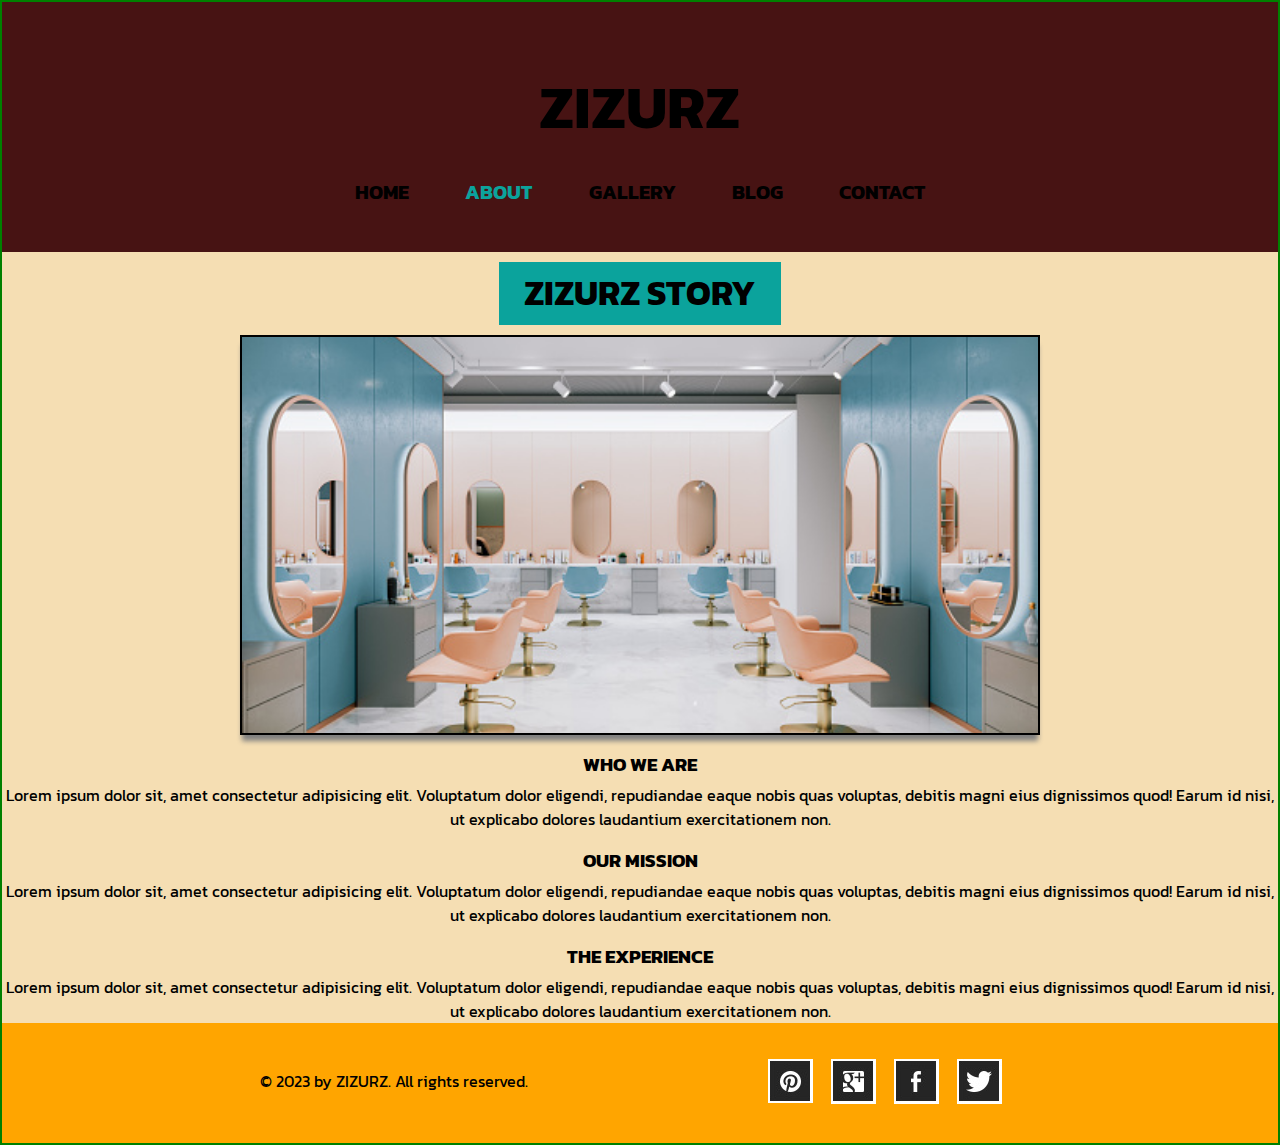
==== pages/about.html @ 16286137 "update about/gallery pg" ====
<html lang="en">
<head>
    <meta charset="UTF-8">
    <meta http-equiv="X-UA-Compatible" content="IE=edge">
    <meta name="viewport" content="width=device-width, initial-scale=1.0">
    <link rel="preconnect" href="https://fonts.googleapis.com">
    <link rel="preconnect" href="https://fonts.gstatic.com" crossorigin>
    <link href="https://fonts.googleapis.com/css2?family=Kanit:wght@300&display=swap" rel="stylesheet">
    <title>checkPointWeb</title>
    <link rel="stylesheet" href="../styles/reset.css">
    <link rel="stylesheet" href="../styles/about-styles.css">
  
</head>
<body>
    <div class="main-container">
      <header>
        <nav class="nav-bar">
          <a href="#" class="nav-brand">ZIZURZ</a>
          <ul class="menu">
              <li><a href="../index.html" class="home-active">Home</a></li>
              <li><a href="./about.html" class="about-active">About</a></li>
              <li><a href="./gallery.html" class="gallery-active" >Gallery</a></li>
              <li><a href="./blog.html" >Blog</a></li>
              <li><a href="./contact.html" >Contact</a></li>
          </ul>
        </nav>
        <div class="hamburger">
          <!-- <span class="bar"></span>
          <span class="bar"></span>
          <span class="bar"></span> -->
        </div>
      </header>
      <main id="body">
        <div class="h1-box">
            <h1 >zizurz story</h1>
        </div>
        <div class="about-content">
            <img src="../img/hairsalon-4.jpg" alt="">
        
        <div class="article">
            <h3>who we are</h3>
            <p>Lorem ipsum dolor sit, amet consectetur adipisicing elit.
                Voluptatum dolor eligendi, repudiandae eaque nobis quas voluptas, 
                debitis magni eius dignissimos quod! Earum id nisi, 
                ut explicabo dolores laudantium exercitationem non.</p>
            <h3>Our mission</h3>
            <p>Lorem ipsum dolor sit, amet consectetur adipisicing elit.
                Voluptatum dolor eligendi, repudiandae eaque nobis quas voluptas, 
                debitis magni eius dignissimos quod! Earum id nisi, 
                ut explicabo dolores laudantium exercitationem non.</p>
            <h3>the experience</h3>
            <p>Lorem ipsum dolor sit, amet consectetur adipisicing elit.
                Voluptatum dolor eligendi, repudiandae eaque nobis quas voluptas, 
                debitis magni eius dignissimos quod! Earum id nisi, 
                ut explicabo dolores laudantium exercitationem non.</p>
        </div> 
    </div>         
      </main>
      <footer>
        <div>
        <p>© 2023 by ZIZURZ. All rights reserved.</p>
        <ul class="social">
          <li><a href="#" id="twitter">twitter</a></li>
          <li><a href="#" id="facebook">facabook</a></li>
          <li><a href="#" id="googleplus">google+</a></li>
          <li><a href="#" id="pinterest">pinterest</a></li>
        </ul>
      </div>
      </footer>
    </div>
    
</body>
</html>
---- styles/about-styles.css ----
.main-container {
    border: 2px solid green;
    height: auto;
    display: flex;
    flex-direction: column;
  }
  /* *********Navigation Bar************* */
  header {
    height: 250px;
    background-color: rgb(71, 19, 19);
    text-align: center;
  }
  nav {
    list-style: none;
    font-family: 'Kanit', sans-serif;
    font-size: 20px;
  }
  .nav-brand {
    display: block;
    font-size: 60px;
    line-height: 1;
    width: 96%;
    margin: 75px 0 40px;
    margin-left: auto;
    margin-right: auto;
  }
  a {
    font-weight: bolder;
    text-decoration: none;
    transition: 0.7s ease;
    color: black;
    text-transform: uppercase;
  }
  a.about-active {
    color: #0ba39c;
  }
  li a:hover {
    color: #0ba39c;
  }
  .menu {
    margin-left: auto;
    margin-right: auto;
  }
  
  li {
    display: inline;
  }
  
  .menu li{
    margin-right: 2%;
    margin-left: 2%;
  }
  
  .hamburger {
    cursor: pointer;
    margin: 0 auto;
    height: 45px;
    width: 45px;
    border-radius: 3px;
    background-color: #0ba39c;
    display: none;
  }
  /* ************Body page************* */
#body {
  font-family: 'Kanit', sans-serif;
  min-height: 100%;
  flex: 1;
  background-color: wheat;
  text-align: center;
}
div.h1-box {
  display: inline;
}
h1 {
  display: inline-block;
  padding: 5px 25px 5px;
  background-color: #0ba39c;
  text-transform: uppercase;
  margin: 10px;
  font-size: 35px;
}

img {
  border: 2px solid black;
  display: block;
  margin-left: auto;
  margin-right: auto;
  width: 800px;
  height: 400px;
  object-fit: cover;
  object-position: center;
  box-shadow: 0px 8px 5px -2px grey;
}
div.article p, {
    display: block;
    margin: 0 auto;
    padding: 20px 30px ;
    /* background-color: #0ba39c; */
    /* border: 1px solid yellowgreen; */
    width: 800px;
    line-height: 24px;
    margin-bottom: 50px;
}
h3 {
    font-weight: bolder;
    text-transform: uppercase;
    padding-top: 15px;
    padding-bottom: 5px;
}
/*  ******* Footer ********** */
footer {
  height: 120px;
  background-color: orange;
  margin: 0;
  padding: 36px 42px;
}
footer > div {
  width: 960px;
  margin: 0 auto;
}
footer p {
  font-family: 'Kanit', sans-serif;
  float: left;
  line-height: 44px;
  margin: 0 200px 0 100px;  
}
ul.social {
  margin-right: 100px;
}
ul.social li {
  float: right;
  margin: 0 18px 0 0;
  text-indent: -99999px;
  overflow: hidden;
  
}
footer ul li #twitter {
  background-position: 0 0;
}
#twitter {
  background: url(/img/icons.jpg) no-repeat 0 0;
  display: block;
  height: 45px;
  margin: 0;
  padding: 0;
  width: 45px;
}
footer ul li #facebook {
  background-position: 0 -44px;
}
#facebook {
  background: url(/img/icons.jpg) no-repeat 0 0;
  display: block;
  height: 45px;
  margin: 0;
  padding: 0;
  width: 45px;
}
footer ul li #googleplus {
  background-position: 0 -88px;
}
#googleplus {
  background: url(/img/icons.jpg) no-repeat 0 0;
  display: block;
  height: 45px;
  margin: 0;
  padding: 0;
  width: 45px;
}
footer ul li #pinterest {
  background-position: 0 -132px;
}
#pinterest {
  background: url(/img/icons.jpg) no-repeat 0 0;
  display: block;
  height: 45px;
  margin: 0;
  padding: 0;
  width: 45px;
}

/* ********media query********** */
@media (max-width: 576px) {
  /* ********** Navbar ********* */
  header {
    position: relative;
  }
  .hamburger {
    display: block;
    position: absolute;
    margin-top: -230px;
    margin-left: 240px;
    align-items: center;
  }
  header ul li a, a.home-active {
    display: block;
    /* position: relative; */
    color: white;
    border-top: 1px solid white;
    background-color: #0ba39c;
    height: 49px;
    line-height: 49px;
    font-weight: normal;
    font-size: 18px;
    visibility: hidden;
  }
  li a:hover {
    background-color: black;
  } 
 
  .hamburger:hover header ul li a {
    
  }
  /* *****Body page******** */
  .h1-box {
    display: block;
    margin: 0 auto;
    width: 90%;
  }
   h1 {
    font-size: 20px;
    padding: 3%;
    width: 63%;
   }
.about-content img {
    display: block;
    margin: 0 auto;
    height: 200px;
    width: 80%;
}

.article {
    margin: 0 50px;
    margin-bottom: 50px; 
}
  /* ********footer media********** */
  footer {
    padding: 0;
  }
  footer p {
    text-align: center;
    margin-top: 10px;
    padding: 0 50px;
    
  }
  ul.social {
    /* float: none; */
    /* margin: 0 auto; */
    margin-left: 160px;
    margin-right: auto;
    width: 256px;
  }
  
}
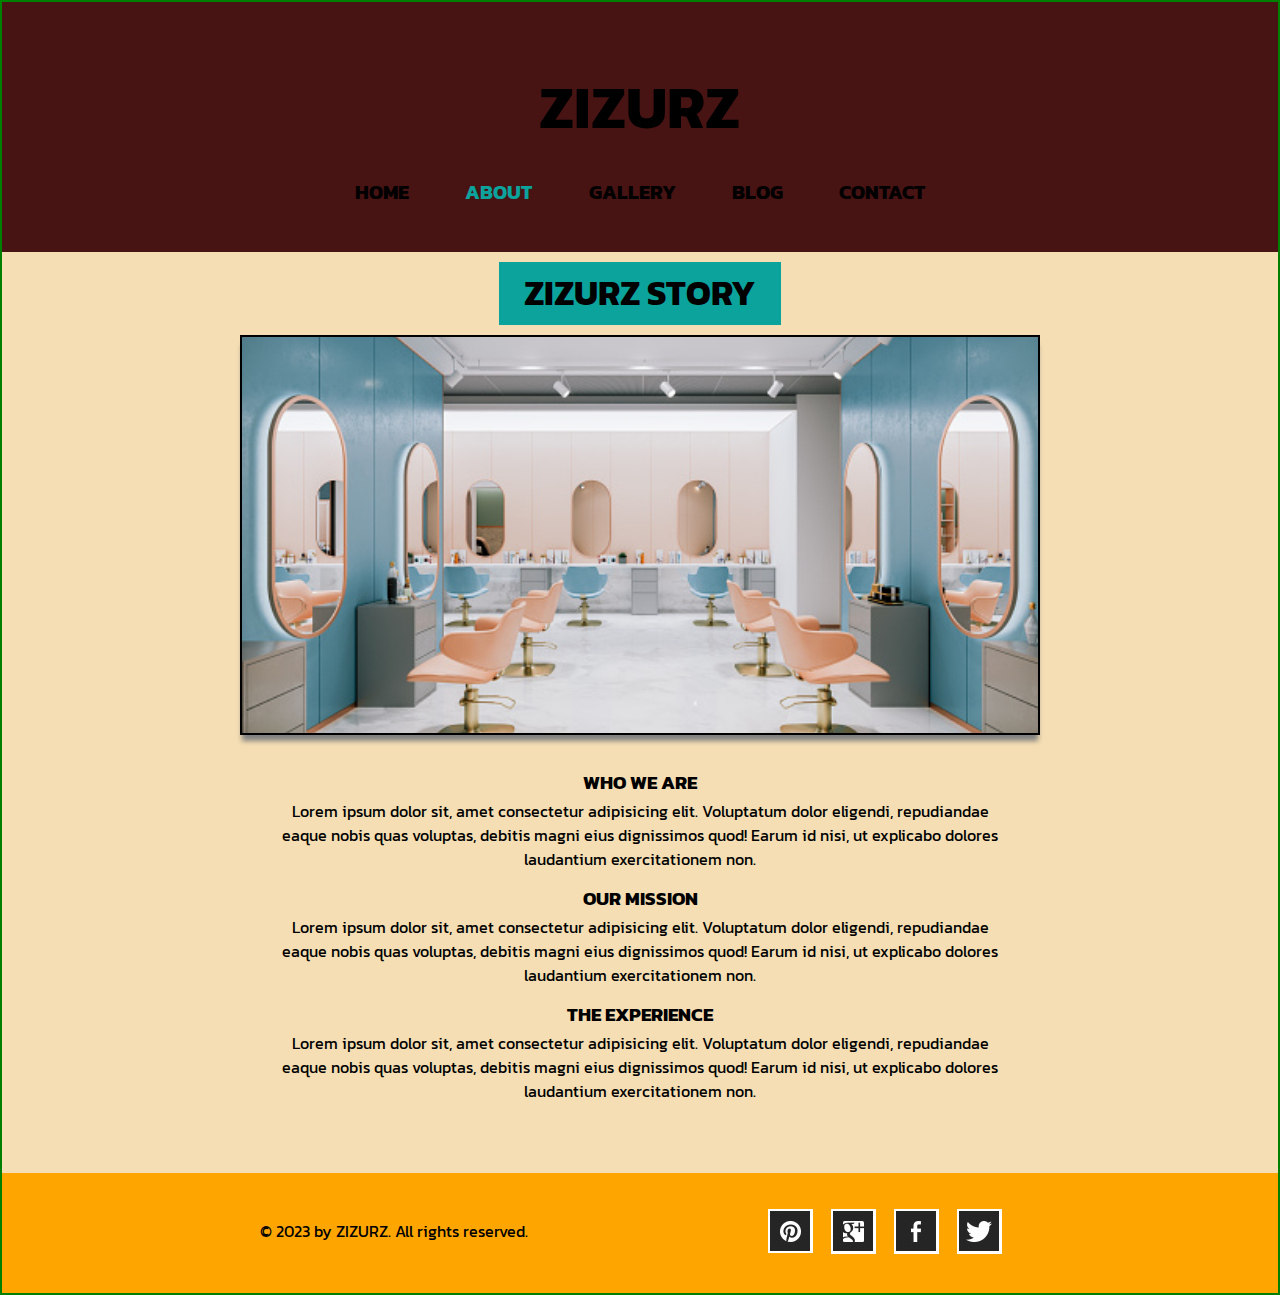
==== commit 540188ef: "about pg p tag change" ====
--- a/pages/about.html
+++ b/pages/about.html
@@ -17,9 +17,9 @@
         <nav class="nav-bar">
           <a href="#" class="nav-brand">ZIZURZ</a>
           <ul class="menu">
-              <li><a href="../index.html" class="home-active">Home</a></li>
+              <li><a href="../index.html" >Home</a></li>
               <li><a href="./about.html" class="about-active">About</a></li>
-              <li><a href="./gallery.html" class="gallery-active" >Gallery</a></li>
+              <li><a href="./gallery.html" >Gallery</a></li>
               <li><a href="./blog.html" >Blog</a></li>
               <li><a href="./contact.html" >Contact</a></li>
           </ul>
@@ -61,7 +61,7 @@
         <p>© 2023 by ZIZURZ. All rights reserved.</p>
         <ul class="social">
           <li><a href="#" id="twitter">twitter</a></li>
-          <li><a href="#" id="facebook">facabook</a></li>
+          <li><a href="#" id="facebook">facebook</a></li>
           <li><a href="#" id="googleplus">google+</a></li>
           <li><a href="#" id="pinterest">pinterest</a></li>
         </ul>
--- a/styles/about-styles.css
+++ b/styles/about-styles.css
@@ -4,6 +4,7 @@
     display: flex;
     flex-direction: column;
   }
+   
   /* *********Navigation Bar************* */
   header {
     height: 250px;
@@ -91,7 +92,7 @@
   object-position: center;
   box-shadow: 0px 8px 5px -2px grey;
 }
-div.article p, {
+.article {
     display: block;
     margin: 0 auto;
     padding: 20px 30px ;
@@ -101,6 +102,7 @@
     line-height: 24px;
     margin-bottom: 50px;
 }
+
 h3 {
     font-weight: bolder;
     text-transform: uppercase;
@@ -229,26 +231,30 @@
     width: 80%;
 }
 
-.article {
-    margin: 0 50px;
-    margin-bottom: 50px; 
+div.article  {
+    font-size: 12px;
+    width:80%;
+    /* margin-bottom: 50px;  */
 }
   /* ********footer media********** */
   footer {
+    text-align:center;
     padding: 0;
   }
   footer p {
-    text-align: center;
+    /* text-align: center; */
     margin-top: 10px;
-    padding: 0 50px;
+    /* padding: 0 50px; */
     
   }
   ul.social {
     /* float: none; */
     /* margin: 0 auto; */
-    margin-left: 160px;
-    margin-right: auto;
-    width: 256px;
+    /* margin-left: 160px; */
+    /* margin-right: auto; */
+    /* width: 256px; */
+    width:39%;
+    text-align:center;
   }
   
 }
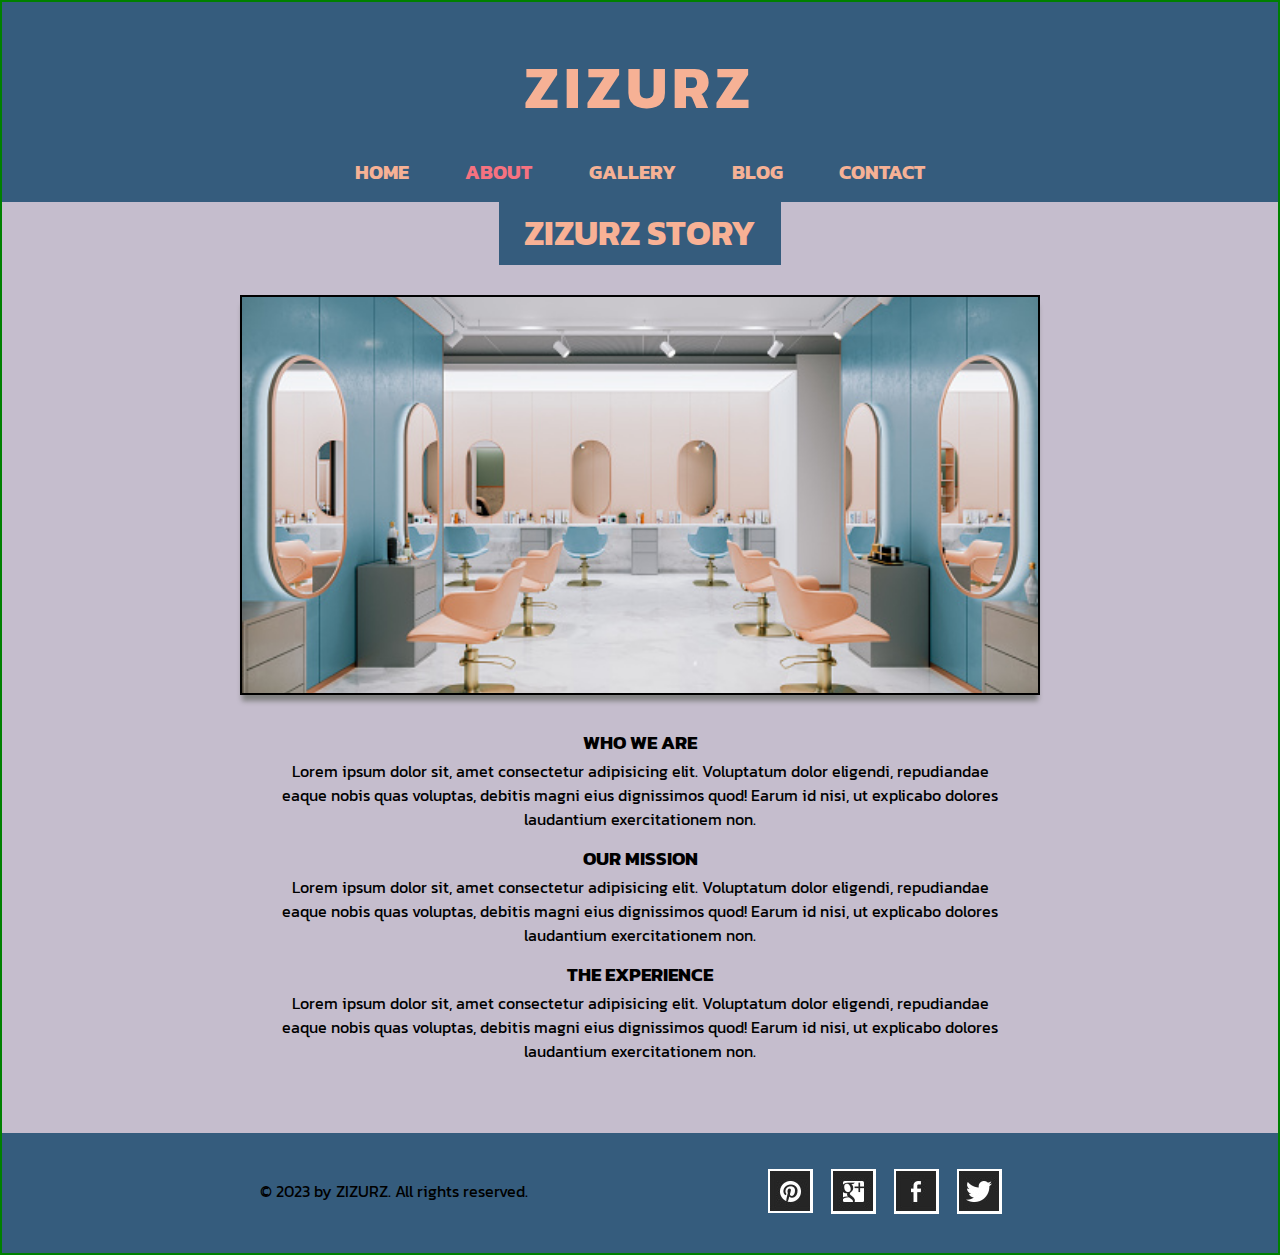
==== commit 3769924c: "checkpoint web complete" ====
--- a/pages/about.html
+++ b/pages/about.html
@@ -14,9 +14,18 @@
 <body>
     <div class="main-container">
       <header>
+        <a href="#" class="nav-brand">ZIZURZ</a>
         <nav class="nav-bar">
-          <a href="#" class="nav-brand">ZIZURZ</a>
           <ul class="menu">
+              <li><a href="../index.html" >Home</a></li>
+              <li><a href="../pages/about.html" class="about-active">About</a></li>
+              <li><a href="./gallery.html" >Gallery</a></li>
+              <li><a href="./blog.html" >Blog</a></li>
+              <li><a href="./contact.html" >Contact</a></li>
+          </ul>
+        </nav>
+        <nav class="ham-nav">
+          <ul>
               <li><a href="../index.html" >Home</a></li>
               <li><a href="./about.html" class="about-active">About</a></li>
               <li><a href="./gallery.html" >Gallery</a></li>
--- a/styles/about-styles.css
+++ b/styles/about-styles.css
@@ -7,9 +7,10 @@
    
   /* *********Navigation Bar************* */
   header {
-    height: 250px;
-    background-color: rgb(71, 19, 19);
+    height: 200px;
+    background-color: #355c7d;
     text-align: center;
+    position: relative;
   }
   nav {
     list-style: none;
@@ -20,30 +21,32 @@
     display: block;
     font-size: 60px;
     line-height: 1;
+    letter-spacing: 5px;
     width: 96%;
-    margin: 75px 0 40px;
+    margin: 55px 0 40px;
     margin-left: auto;
     margin-right: auto;
   }
   a {
+    font-family: 'Kanit', sans-serif;
     font-weight: bolder;
     text-decoration: none;
-    transition: 0.7s ease;
-    color: black;
+    transition: 0.5s ease;
+    color: #f6b195;
     text-transform: uppercase;
   }
   a.about-active {
-    color: #0ba39c;
+    color: #f67280;
   }
   li a:hover {
-    color: #0ba39c;
+    color: #f67280;
   }
   .menu {
     margin-left: auto;
     margin-right: auto;
   }
   
-  li {
+  ul.menu li {
     display: inline;
   }
   
@@ -51,39 +54,76 @@
     margin-right: 2%;
     margin-left: 2%;
   }
-  
-  .hamburger {
+  nav.ham-nav {
+    position: absolute;
+    color: white;
+    background-color: rgb(248, 177, 149, 0.85);
+    bottom: -175px;
+    width: 300px;
+    left: calc(50% - 150px);
+    font-weight: normal;
+    font-size: 16px;
+    z-index: 999;
+    display: none;
+  }
+  nav.ham-nav ul {
+    margin: auto;
+    padding: 0;
+  }
+  nav.ham-nav ul li {
+    list-style: none;
+    padding: 5px;
+    width: 300px;
+    border-top: 1px solid white;
+  }
+  nav.ham-nav a {
+    color: black;
+    padding: 10px ;
+    /* text-align: center; */
+  }
+  nav.ham-nav li:hover {
+    background-color: #355c7d;
+    
+  }
+  nav.ham-nav a:hover {
+    color: #f8b195;
+  }
+  nav.ham-nav a.about-active {
+    color: #f67280;
+  }
+  header div.hamburger {
     cursor: pointer;
     margin: 0 auto;
     height: 45px;
     width: 45px;
     border-radius: 3px;
-    background-color: #0ba39c;
+    background-color: #f8b195;
     display: none;
   }
   /* ************Body page************* */
-#body {
-  font-family: 'Kanit', sans-serif;
-  min-height: 100%;
-  flex: 1;
-  background-color: wheat;
-  text-align: center;
-}
-div.h1-box {
-  display: inline;
-}
-h1 {
-  display: inline-block;
-  padding: 5px 25px 5px;
-  background-color: #0ba39c;
-  text-transform: uppercase;
-  margin: 10px;
-  font-size: 35px;
-}
-
+  #body {
+    font-family: 'Kanit', sans-serif;
+    min-height: 100%;
+    flex: 1;
+    background-color: #9b8da894;
+    text-align: center;
+  }
+  div.h1-box {
+    display: inline;
+  }
+  h1 {
+    display: inline-block;
+    padding: 5px 25px 5px;
+    background-color: #355c7d;
+    color: #f8b195;
+    text-transform: uppercase;
+    /* margin: 10px; */
+    font-size: 35px;
+  }
 img {
   border: 2px solid black;
   display: block;
+  margin-top: 30px;
   margin-left: auto;
   margin-right: auto;
   width: 800px;
@@ -109,10 +149,11 @@
     padding-top: 15px;
     padding-bottom: 5px;
 }
+
 /*  ******* Footer ********** */
 footer {
   height: 120px;
-  background-color: orange;
+  background-color: #355c7d;
   margin: 0;
   padding: 36px 42px;
 }
@@ -183,36 +224,32 @@
 
 /* ********media query********** */
 @media (max-width: 576px) {
-  /* ********** Navbar ********* */
+  #body {
+    width: 100%;
+  }
+  #body {
+    margin: 0;
+    padding: 0 0 30px;
+    text-align: center;
+  }
+  /* **************** NAV-Bar ****************** */
   header {
-    position: relative;
-  }
-  .hamburger {
-    display: block;
-    position: absolute;
-    margin-top: -230px;
-    margin-left: 240px;
-    align-items: center;
-  }
-  header ul li a, a.home-active {
-    display: block;
-    /* position: relative; */
-    color: white;
-    border-top: 1px solid white;
-    background-color: #0ba39c;
-    height: 49px;
-    line-height: 49px;
-    font-weight: normal;
-    font-size: 18px;
-    visibility: hidden;
-  }
-  li a:hover {
-    background-color: black;
-  } 
- 
-  .hamburger:hover header ul li a {
-    
-  }
+    height: 150px;
+  }
+  header nav {
+    display: none;
+  }
+  header .nav-brand {
+    font-size: 2.5rem;
+    margin: 40px auto 20px;
+  }
+  header div.hamburger  {
+    display: flex;
+  }
+  nav.ham-nav {
+    display: flex;
+  }
+  
   /* *****Body page******** */
   .h1-box {
     display: block;
@@ -220,42 +257,54 @@
     width: 90%;
   }
    h1 {
-    font-size: 20px;
-    padding: 3%;
-    width: 63%;
+    font-size: 18px;
+    padding: 2px 10px 2px;
+    display: inline-block;
    }
 .about-content img {
     display: block;
-    margin: 0 auto;
+    margin: 30px auto 0;
     height: 200px;
-    width: 80%;
+    width: 56%;
 }
 
 div.article  {
     font-size: 12px;
-    width:80%;
+    width:65%;
     /* margin-bottom: 50px;  */
 }
-  /* ********footer media********** */
+  /* *****************FOOTER media***************** */
   footer {
     text-align:center;
     padding: 0;
   }
   footer p {
-    /* text-align: center; */
+    font-size: 10px;
     margin-top: 10px;
-    /* padding: 0 50px; */
+    padding: 0 60px;
     
   }
   ul.social {
-    /* float: none; */
-    /* margin: 0 auto; */
-    /* margin-left: 160px; */
-    /* margin-right: auto; */
-    /* width: 256px; */
-    width:39%;
+    width:36.5%;
     text-align:center;
   }
-  
+  #twitter, #facebook, #googleplus, #pinterest {
+    height: 30px;
+    width: 30px;
+    margin: 0;
+    padding: 0;
+  }
+footer ul li #pinterest {
+  background-position: -7px -139px;
+}
+footer ul li #googleplus {
+  background-position: -7px -95px;
+}
+footer ul li #twitter {
+  background-position: -6px -6px;
+} 
+footer ul li #facebook {
+    background-position: -6px -51px;
+}
 }
   